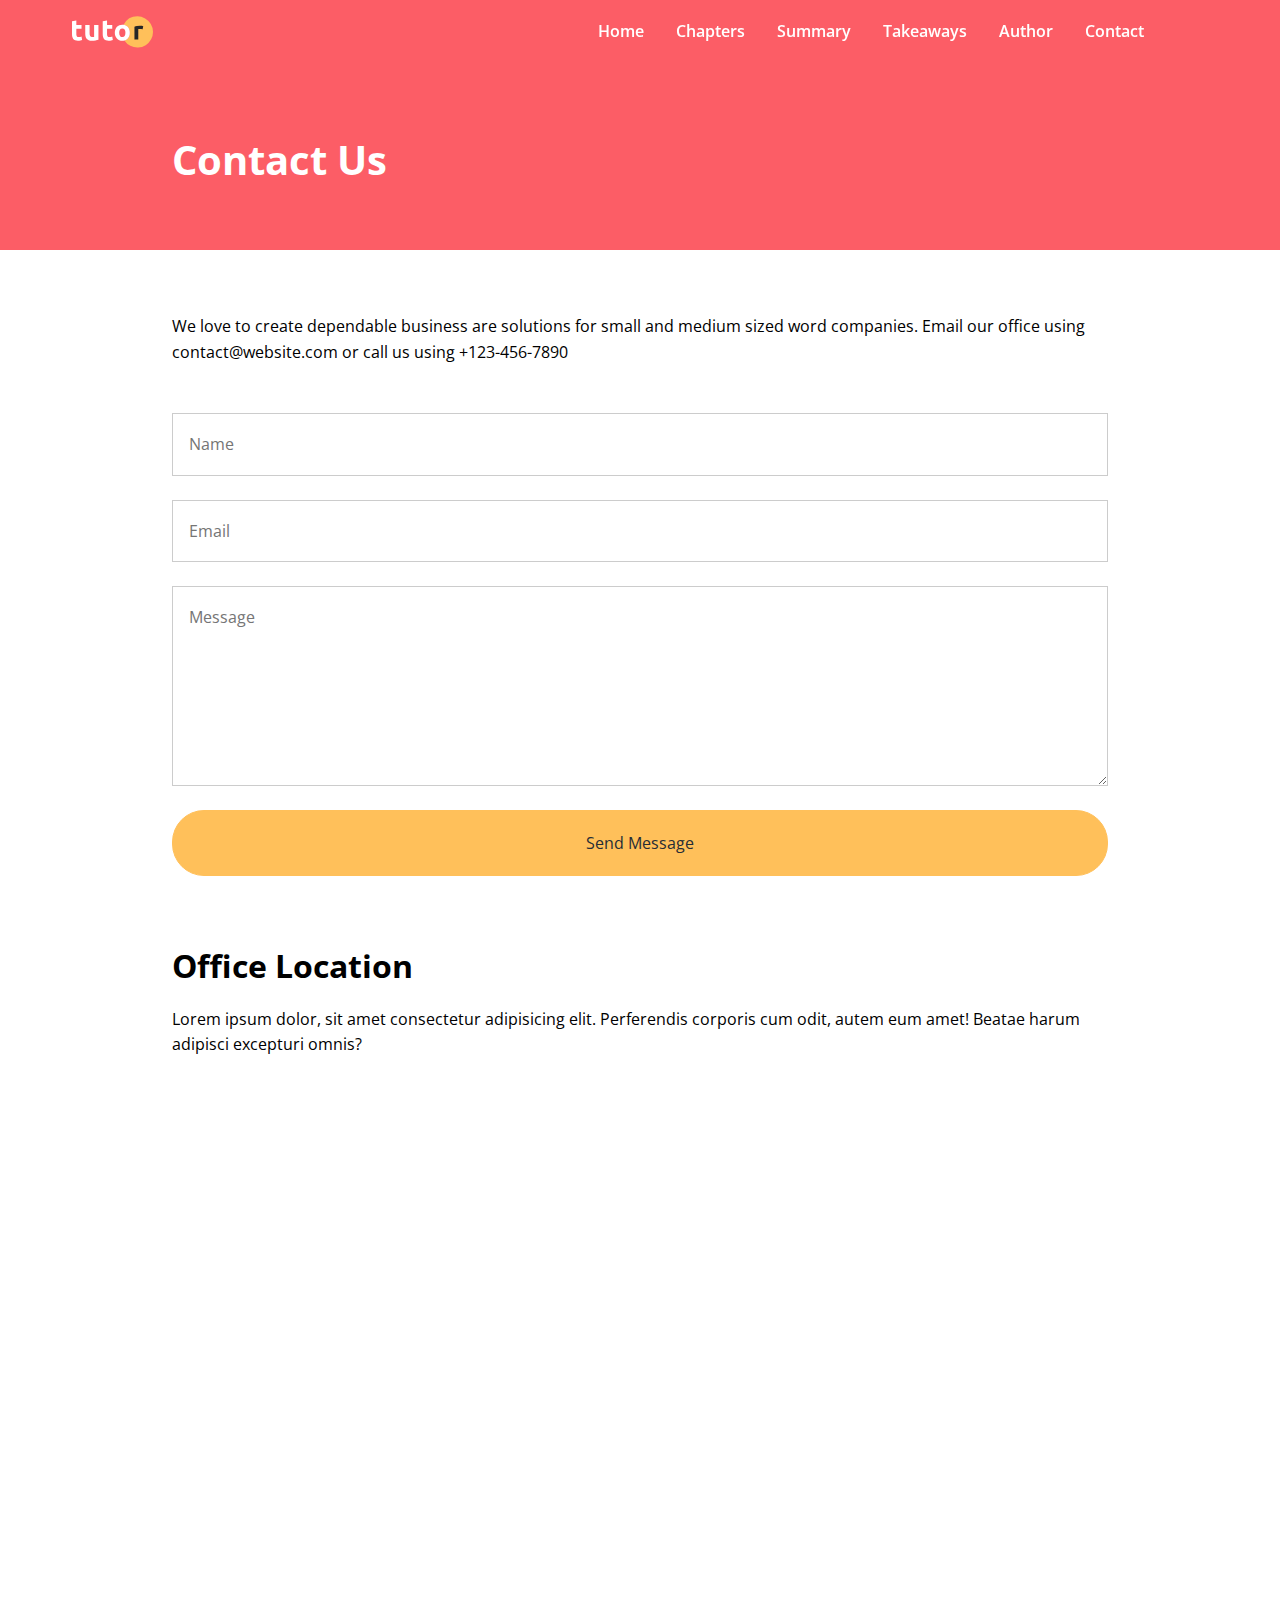
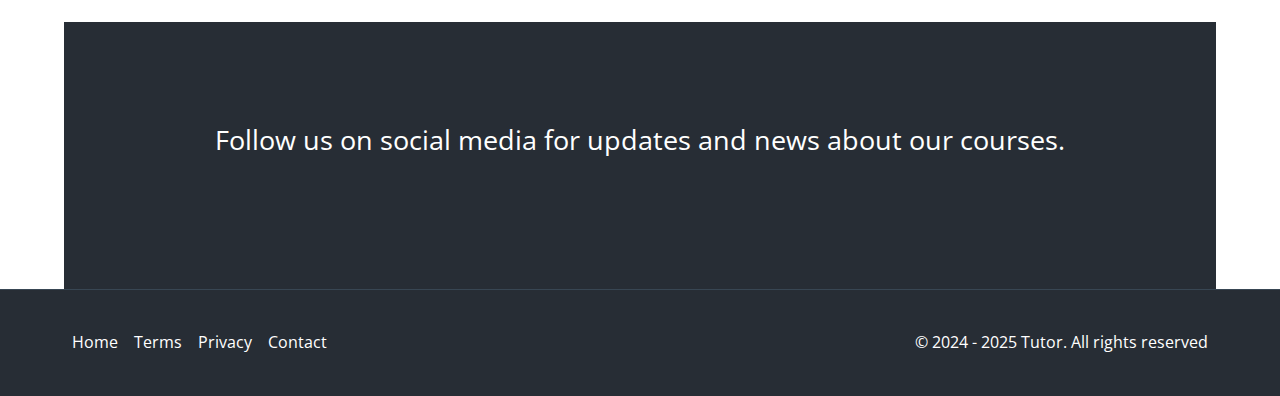
==== contact.html @ 17c36ce6 "Contact" ====
<!DOCTYPE html>
<html lang="en">
<head>
    <meta charset="UTF-8">
    <meta name="viewport" content="width=device-width, initial-scale=1.0">
    <link rel="preconnect" href="https://fonts.googleapis.com">
    <link rel="preconnect" href="https://fonts.gstatic.com" crossorigin>
    <link href="https://fonts.googleapis.com/css2?family=Open+Sans:ital,wght@0,300..800;1,300..800&display=swap" rel="stylesheet">
    <link rel="stylesheet" href="https://cdnjs.cloudflare.com/ajax/libs/font-awesome/6.6.0/css/all.min.css" integrity="sha512-Kc323vGBEqzTmouAECnVceyQqyqdsSiqLQISBL29aUW4U/M7pSPA/gEUZQqv1cwx4OnYxTxve5UMg5GT6L4JJg==" crossorigin="anonymous" referrerpolicy="no-referrer" />
    <link rel="stylesheet" href="./css/styles.css">
    <link rel="icon" href="./images/favicon.png">
    <title>Welcome to Tutor</title>
</head>
<body>
    <nav class="navbar">
        <div class="navbar-flex container">
            <img src="images/logo.svg" alt="Tutor">

            <div class="main-menu-items">
                <ul class="main-menu-list">
                    <li>
                        <a href="#">Home</a>
                    </li>
                    <li>
                        <a href="#chapters">Chapters</a>
                    </li>
                    <li>
                        <a href="#summary">Summary</a>
                    </li>
                    <li>
                        <a href="#takeaways">Takeaways</a>
                    </li>
                    <li>
                        <a href="#author">Author</a>
                    </li>
                    <li>
                        <a href="contact.html">Contact</a>
                    </li>
                    <li>
                        <a href="facebook.com" target="_blank">
                            <i class="fa-brands fa-facebook"></i>
                        </a>
                    </li>
                    <li>
                        <a href="twitter.com" target="_blank">
                            <i class="fa-brands fa-twitter"></i>
                        </a>
                    </li>
                </ul>
            </div>
            
            <!-- mobile menu -->
             <div class="mobile-menu">
                <!-- hamburger button -->
                 <div class="mobile-menu-toggle">
                    <i class="fas fa-bars fa-2x"></i>
                 </div>
                 <!-- mobile Menu Items-->
                 <div class="mobile-menu-items">
                    <ul class="mobile-menu-list">
                        <li>
                            <a href="#">Home</a>
                        </li>
                        <li>
                            <a href="#chapters">Chapters</a>
                        </li>
                        <li>
                            <a href="#summary">Summary</a>
                        </li>
                        <li>
                            <a href="#takeaways">Takeaways</a>
                        </li>
                        <li>
                            <a href="#author">Author</a>
                        </li>
                        <li>
                            <a href="contact.html">Contact</a>
                        </li>
                        <li>
                            <a href="facebook.com" target="_blank">
                                <i class="fa-brands fa-facebook"></i>
                            </a>
                        </li>
                        <li>
                            <a href="twitter.com" target="_blank">
                                <i class="fa-brands fa-twitter"></i>
                            </a>
                        </li>
                    </ul>
                </div>
             </div>
        </div>
    </nav>

        <!-- inner header -->
         <header class="inner-header">
            <div class="container-sm">
                <h1>Contact Us</h1>
            </div>
         </header>

        
         <section class="contact-form section">
            <div class="container-sm">
                <p>
                    We love to create dependable business are solutions for small and
                    medium sized word companies. Email our office using
                    contact@website.com or call us using +123-456-7890
                </p>

                <form>
                    <input type="text" name="name" placeholder="Name">
                    <input type="email" name="email" placeholder="Email">
                    <textarea name="message" placeholder="Message"></textarea>
                    <button type="submit" class="btn">Send Message</button>
                </form>
            </div>
         </section>

         <!-- Location -->
          <section class="location section">
            <div class="container-sm">
                <h2>Office Location</h2>
                <p>
                    Lorem ipsum dolor, sit amet consectetur adipisicing elit. Perferendis corporis cum odit, autem eum amet! Beatae harum adipisci excepturi omnis?
                </p>
                <div class="map">
                    <iframe
                      src="https://www.google.com/maps/embed?pb=!1m18!1m12!1m3!1d1241.5303553091994!2d-0.14076024298621118!3d51.51210217963597!2m3!1f0!2f0!3f0!3m2!1i1024!2i768!4f13.1!3m3!1m2!1s0x487604d502268421%3A0x6a7d62889992f993!2sRegent+St%2C+Soho%2C+London+W1B+5TH%2C+UK!5e0!3m2!1sen!2sro!4v1476174541049"
                      allowfullscreen
                    ></iframe>
                  </div>
            </div>
          </section>

            <!-- Social -->
            <section class="social section">
              <div class="container">
                <p>
                  Follow us on social media for updates and news about our courses.
                </p>
                <div class="social-icons">
                  <a href="#"> <i class="fa-brands fa-facebook fa-2x"></i></a>
                  <a href="#"> <i class="fa-brands fa-twitter fa-2x"></i></a>
                  <a href="#"> <i class="fa-brands fa-instagram fa-2x"></i></a>
                  <a href="#"> <i class="fa-brands fa-linkedin fa-2x"></i></a>
                  <a href="#"> <i class="fa-brands fa-youtube fa-2x"></i></a>
                  <a href="#"> <i class="fa-brands fa-pinterest fa-2x"></i></a>
                </div>
              </div>
            </section>

            <!-- footer -->
            <footer class="footer">
              <div class="container footer-flex">
                <ul class="footer-links">
                  <li><a href="#">Home</a></li>
                  <li><a href="#">Terms</a></li>
                  <li><a href="#">Privacy</a></li>
                  <li><a href="contact.html">Contact</a></li>
                </ul>
                <p>&copy; 2024 - 2025 Tutor. All rights reserved</p>
              </div>
            </footer>
    <script src="./js/script.js"></script>
</body>
</html>
---- css/styles.css ----
*,
*::before,
*::after {
    margin: 0;
    padding: 0;
    box-sizing: border-box;
}

:root {
    --primary-color: #fc5d66;
    --secondary-color: #ffc05a;
    --light-color: #f9fafb;
    --dark-color: #272d35;
}
html,
body {
    font-family: 'Open Sans', sans-serif;
    line-height: 1.6;
    scroll-behavior: smooth;
}

a {
    text-decoration: none;
}

ul {
    list-style: none;
}

img {
    max-width: 100%;
}

/* utility */

.container {
    max-width: 1200px;
    margin: 0 auto;
    padding: 0 2rem;
}

.container-sm {
    max-width: 1000px;
    margin: 0 auto;
    padding: 0 2rem;
}

.btn {
    display: inline-block;
    padding: 1.3rem 2.3rem;
    border: 1px solid var(--secondary-color);
    border-radius: 32px;
    background: var(--secondary-color);
    color: var(--dark-color);
    cursor: pointer;
    transition: all 0.2s;
}

.btn:hover {
    background: var(--primary-color);
    color: #fff;
    border-color: #fff;
}

/* Text Classes */
.text-primary {
    color: var(--primary-color);
}

.text-secondary {
    color: var(--secondary-color);
}

.section {
    margin: 4rem;
}

/* Section Header */
.section-header {
    max-width: 750px;
    margin: 0 auto;
    text-align: center;
    margin-bottom: 3rem;
}

.section-header h2 {
    font-size: 2rem;
    font-weight: 700;
    color: var(--dark-color);
    margin-bottom: 0.5rem;
}

.section-header p {
    font-size: 1.2rem;
    color: var(--dark-color);
}

.heading-border {
    width: 64px;
    height: 4px;
    background: var(--primary-color);
    margin: 0 auto;
}

/* Card */
.card {
    display: flex;
    flex-direction: column;
    align-items: center;
    justify-content: center;
    text-align: center;
    padding: 2rem 1.75rem;
    background: #fff;
    box-shadow: 0 4px 12px rgba(0, 0, 0, 0.4);
}

/* Navbar */
.navbar {
    background: transparent;
    color: #fff;
    padding: 1rem 2rem;
    position: fixed;
    top: 0;
    right: 0;
    left: 0;
    z-index: 1000;
    transition: backgroung-color 0.5s ease-in-out;
}

.navbar.navbar-scroll {
    background-color: rgba(235, 77, 85, 0.8);
    backdrop-filter: blur(10px);
  }

.navbar-flex {
    display: flex;
    justify-content: space-between;
    align-items: center;
}

.navbar img {
    width: 81px;
    height: 32px;
}

.navbar .main-menu-list {
    display: flex;
    align-items: center;
    gap: 2rem;
    font-weight: 600;
}

.navbar a {
    color: #fff;
}

.navbar a:hover {
    color: var(--secondary-color);
}

.navbar i{
    font-size: 1.5rem;
}

/* Mobile Menu */
.mobile-menu {
    display: none;
}

.navbar .mobile-menu-toggle {
    color: #fff;
    cursor: pointer;
}

.navbar .mobile-menu-items {
    position: absolute;
    top: 100%;
    left: 0;
    width: 100%;
    background: rgba(0, 0, 0, 0.8);
    opacity: 0.95;
    padding: 3rem 2rem;
    text-align: center;
    box-shadow: 0 2px 5px rgba(0, 0, 0, 0.1);
    border-top: 1px solid rgba(255, 255, 255, 0.1);
    transform: translateX(100%);
    transition: transform 0.3s ease;
}

.navbar .mobile-menu-items.active {
    transform: translateX(0);
}

.navbar .mobile-menu-list {
    display: flex;
    flex-direction: column;
    gap: 2rem;
    font-size: 1.2rem;
}

/* Hero */
.hero {
    background: #000 url(../images/header-background.jpg) center center/cover no-repeat;
    padding: 11.5rem 2rem 8rem;
    color: #fff;
    overflow-x: hidden;
    position: relative;
}

.hero .hero-flex {
    display: flex;
    justify-content: space-between;
    align-items: center;
    gap: 6rem;
    padding-bottom: 8rem;
}

.hero h1 {
    font-size: 3.5rem;
    line-height: 1.2;
    font-weight: 700;
    margin-bottom: 1rem;
}

.hero p {
    font-size: 1.2rem;
    margin-bottom: 2rem;
    line-height: 1.8;
    font-weight: 400;
}

.hero img {
    width: 100%;
    margin-right: -100px;
}

.hero .frame-decoration {
    position: absolute;
    bottom: 0;
    left: 0;
    width: 100%;
    height: 100px;
}

/* Learn Topics */
.topics {
    display: grid;
    grid-template-columns: repeat(4, 1fr);
    gap: 2rem;
}

.topic img {
    transition: transform 0.3s;
}

.topic img:hover {
    transform: scale(1.1);
}

.topic h3 {
    font-size: 1rem;
    font-weight: 700;
    margin: 0.5rem;
}

/* Chapter Cards */
.chapter-cards {
    display: grid;
    grid-template-columns: repeat(3, 1fr);
    gap: 2rem;
    padding: 1rem 0 4rem;
}

.chapter-cards img {
    width: 130px;
    margin-top: 1rem;
}

.chapter-cards h3 {
    font-size: 1.25rem;
    font-weight: 700;
    margin: 1rem 0;
}

/* Summary */
.summary {
    background: var(--light-color);
    color: var(--dark-color);
    padding: 4rem 2rem 5rem;
}

.summary .section-lists {
    background: #fff;
    padding: 2rem;
}

.summary .list-header {
    background: var(--primary-color);
    color: #fff;
    padding: 0.5rem 1rem;
    font-size: 1.2rem;
    font-weight: 700;
    margin: 1rem 0;
}

.summary .list-item {
    padding: 1.4rem 0;
    border-bottom: 1px solid f1f4f6;
}

.summary .list-item:last-child {
    border-bottom: none;
}

/* Info Section */
.info-container {
    background: url(../images/audience.jpg) top center/cover no-repeat;
    display: flex;
}

.info-content {
    background-color: var(--primary-color);
    color: #fff;
    flex: 1;
    padding: 4rem;
}

.info-content h2 {
    font-size: 2rem;
    margin-bottom: 1rem;
    font-weight: 700;
}

.info-content p {
    font-size: 1.2rem;
    margin-bottom: 2rem;
}

.info-content ul li {
    font-size: 1.2rem;
    line-height: 2;
}

.info-content i {
    margin-right: 0.5rem;
    color: var(--secondary-color);
}

.info-left {
    width: 50%;
}

/* takeaways */
.takeaways-cards {
    display: grid;
    grid-template-columns: repeat(3, 1fr);
    gap: 2rem;
    padding: 1.5rem 0;
}

.takeaways-cards .card {
    flex-direction: row;
    text-align: left;
}

.takeaways-cards .card i {
    margin-right: 1rem;
}

/* details */
.details .details-flex {
    display: flex;
    gap: 4rem;
    align-items: center;
    justify-content: center;
}

.details img {
    width: 100%;
    max-width: 500px;
}

.details h2 {
    font-size: 2rem;
    font-weight: 700;
    margin-bottom: 0.5rem;
}

.details .heading-border {
    margin: 0;
}

.details p {
    margin: 1rem 0 2rem;
}

/* Author */
.details + .details .details-flex {
    flex-direction: row-reverse;
}

.details ul {
    margin-bottom: 2rem;
}

.details ul li {
    line-height: 2;
}

.details i {
    margin-right: 0.5rem;
}

/* stats */
.stats {
    background: #000 url(../images/stats-background.jpg) center center/cover no-repeat;
    color: #fff;
}

.stats-flex {
    display: flex;
    justify-content: space-between;
    align-items: center;
    padding: 4rem 2rem;
}

.stats img {
    width: 100%;
    max-width: 500px;
}

.stats-content {
    max-width: 500px;
}

.stats .stats-numbers {
    display: flex;
    gap: 2rem;
    margin: 2rem 0;
    text-align: center;
    justify-content: center;
    align-items: center;
    flex-wrap: wrap;
}

.stats .stats-numbers h3 {
    font-size: 3rem;
    font-weight: 700;
}

.stats .stats-numbers p {
    font-size: 0.8rem;
}

.stats .stats-text {
    font-size: 1.2rem;
    margin-bottom: 2rem;
    text-align: center;
}

.stats .btn {
    display: block;
    margin: 0 auto;
    text-align: center;
    width: 200px;
}

/* newletter */
.newsletter {
    text-align: center;
    margin: 0 2rem;
}

.newsletter-flex {
    display: flex;
    gap: 1rem;
    flex-direction: column;
    justify-content: center;
    align-items: center;
    background: var(--light-color);
    border: 1px solid #eee;
    padding: 4rem 2rem ;
}

.newsletter h2 {
    font-size: 2rem;
    font-weight: 700;
}

.newsletter p {
    max-width: 600px;
}

.newsletter input[type="email"] {
    padding: 1rem 2rem;
    border: 1px solid #ccc;
    border-radius: 32px;
    width: 100%;
    max-width: 400px;
    margin: 1rem 0;
}

/* Social */
.social {
    background: var(--dark-color);
    color: #fff;
    padding: 6rem 2rem;
    text-align: center;
    font-size: 1.7rem;
    margin-bottom: 0;
  }
  
  .social a,
  .footer a {
    color: #fff;
  }
  
  .social a:hover,
  .footer a:hover {
    color: var(--secondary-color);
  }
  
  .social p {
    margin-bottom: 2rem;
  }
  
  .social .social-icons {
    display: flex;
    justify-content: center;
    gap: 1rem;
    margin-top: 2rem;
  }
/* Footer */
.footer {
    background: var(--dark-color);
    color: #fff;
    border-top: 1px solid #384653;
    padding: 0.5rem 2rem;
  }
  
  .footer-flex {
    display: flex;
    justify-content: space-between;
    align-items: center;
  }
  
  .footer ul {
    display: flex;
    justify-content: center;
    gap: 1rem;
    margin: 2rem 0;
  }

  /* inner header */
  .inner-header {
    background: var(--primary-color);
    color: #fff;
    height: 250px;
    padding-top: 8rem;
  }

  .inner-header h1 {
    font-size: 2.5rem;
    font-weight: 700;
    margin-bottom: 1rem;
  }

  /* Contact Form */
  .contact-form p {
    margin-bottom: 3rem;
  }

  .contact-form input,
  .contact-form textarea {
    display: block;
    font-family: inherit;
    font-size: medium;
    width: 100%;
    margin: 1.5rem 0;
    border: 1px solid #ccc;
    padding: 1.2rem 1rem;
  }

  .contact-form textarea {
    height: 200px;
  }

  .contact-form .btn {
    display: block;
    width: 100%;
    font-size: inherit;
    font-family: inherit;
    margin: 0 auto;
  }

  /* map location*/
  .location h2 {
    font-size: 2rem;
    font-weight: 700;
    margin-bottom: 1rem;
  }

  .location p {
    margin-bottom: 2rem;
  }

  .location .map {
    overflow: hidden;
    position: relative;
    height: 0;
    margin-bottom: 3rem;
    padding-bottom: 50%;
    border-radius: 0.25rem;
  }

  .location .map iframe {
    position: absolute;
    top: 0;
    left: 0;
    width: 100%;
    height: 100%;
    border: navajowhite;
  }

/* Media Queries */
@media(max-width:1200px) {
    .hero .hero-flex {
        gap: 2rem;
    }

    .hero img {
        max-width: 500px;
        margin-right: 0;
    }

    .hero h1 {
        font-size: 3rem;
    }

    .topics {
        grid-template-columns: repeat(3, 1fr);
    }
}

@media (max-width:992px) {
    .hero {
        text-align: center;
    }

    .hero .hero-flex {
        flex-direction: column;
        padding-bottom: 4rem;
    }

    .hero img {
        max-width: 600px;
        margin-top: 2rem;
    }

    .topics {
        grid-template-columns: repeat(2, 1fr);
    }

    .chapter-cards,
    .takeaways-cards {
        grid-template-columns: 1fr;
    }

    .details-flex,
    .details + .details .details-flex,
    .stats .stats-flex {
        flex-direction: column;
        gap: 2rem;
    }

}

@media (max-width:768px) {
    .main-menu-items,
    .info-left {
        display: none;
    }

    .navbar .mobile-menu {
        display:block
    }

    .navbar .mobile-menu-toggle {
        display: block;
        padding: 10px;
    }

    .info-container {
        flex-direction: column;
    }

    .info-content {
        padding: 2rem;
    }

    .info h2 {
        font-size: 1.5rem;
    }

    .info-content p {
        font-size: 1rem;
    }

    .social .social-icons {
        flex-wrap: wrap;
    }

    .footer {
        padding: 0.5rem 1rem;
    }

    .social p {
        font-size: 1rem;
    }

    .social i {
        font-size: 1.5rem;
    }

    .footer-flex {
        flex-direction: column;
        text-align: center;
    }

}

@media (max-width: 576px) {
    .hero {
        padding-right: 0.2rem;
        padding-left: 0.2rem;
    }
    .hero h1 {
        font-size: 2.5rem;
    }

    .hero img {
        max-width: 350px;
    }

    .topics {
        grid-template-columns: 1fr;
    }

    .summary .container {
        padding: 0;
    }

    .stats .stats-numbers {
        flex-direction: column;
    }

    .newsletter h2 {
        font-size: 1.5rem;
    }

    .newsletter p{
        display: none;
    }
}
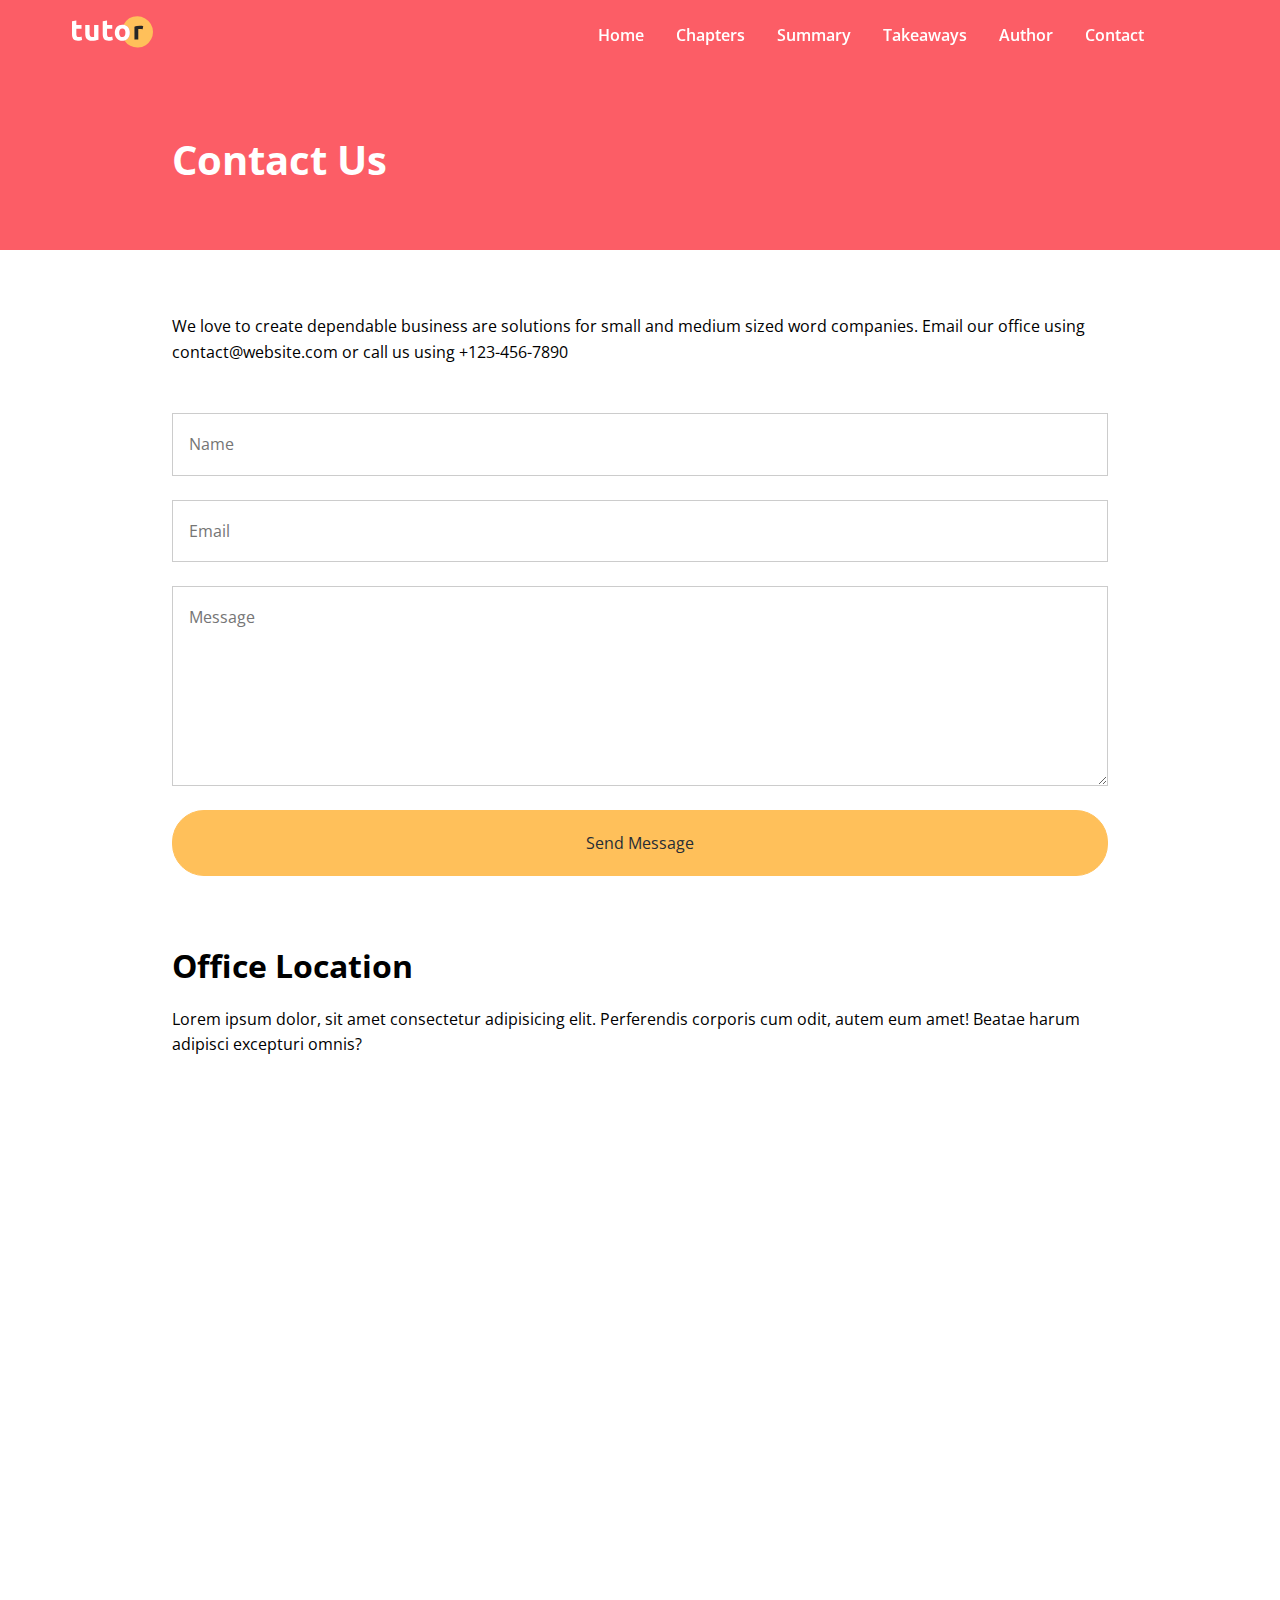
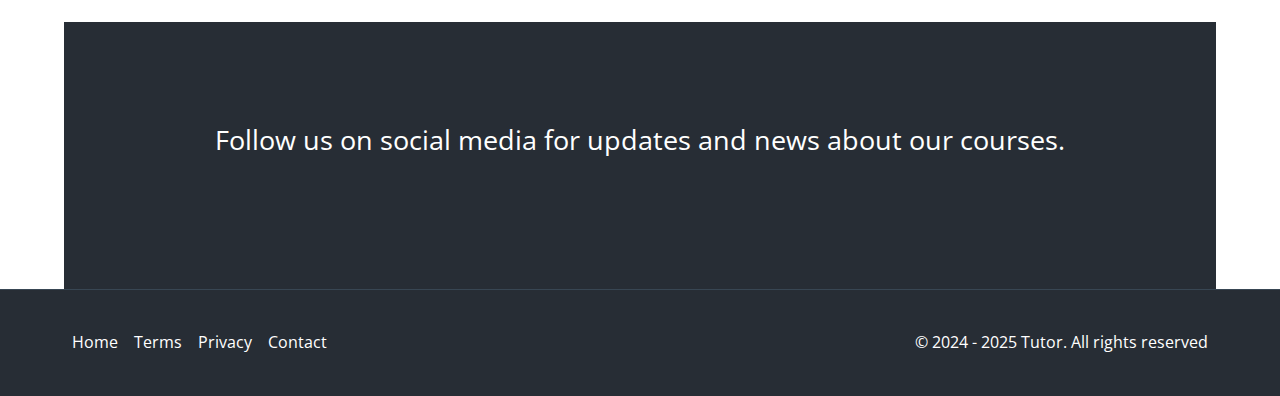
==== commit b504875f: "Last Changes" ====
--- a/contact.html
+++ b/contact.html
@@ -12,14 +12,16 @@
     <title>Welcome to Tutor</title>
 </head>
 <body>
-    <nav class="navbar">
+    <nav class="navbar" role="navigation" aria-label="Main Navigation">
         <div class="navbar-flex container">
-            <img src="images/logo.svg" alt="Tutor">
+          <a href="/" aria-label="Logo Home Link">
+            <img src="images/logo.svg" alt="Tutor Logo">
+          </a>  
 
             <div class="main-menu-items">
                 <ul class="main-menu-list">
                     <li>
-                        <a href="#">Home</a>
+                        <a href="/">Home</a>
                     </li>
                     <li>
                         <a href="#chapters">Chapters</a>
@@ -37,12 +39,12 @@
                         <a href="contact.html">Contact</a>
                     </li>
                     <li>
-                        <a href="facebook.com" target="_blank">
+                        <a href="facebook.com" target="_blank" aria-label="Follow Us On Facebook">
                             <i class="fa-brands fa-facebook"></i>
                         </a>
                     </li>
                     <li>
-                        <a href="twitter.com" target="_blank">
+                        <a href="twitter.com" target="_blank" aria-label="Follow Us On twitter">
                             <i class="fa-brands fa-twitter"></i>
                         </a>
                     </li>
@@ -52,14 +54,14 @@
             <!-- mobile menu -->
              <div class="mobile-menu">
                 <!-- hamburger button -->
-                 <div class="mobile-menu-toggle">
+                 <div class="mobile-menu-toggle" role="button" aria-expanded="false" aria-controls="mobile-menu-items" aria-label="Open Mobile Menu" tabindex="0">
                     <i class="fas fa-bars fa-2x"></i>
                  </div>
                  <!-- mobile Menu Items-->
-                 <div class="mobile-menu-items">
+                 <div id="mobile-menu-items" class="mobile-menu-items">
                     <ul class="mobile-menu-list">
                         <li>
-                            <a href="#">Home</a>
+                            <a href="/">Home</a>
                         </li>
                         <li>
                             <a href="#chapters">Chapters</a>
@@ -77,15 +79,15 @@
                             <a href="contact.html">Contact</a>
                         </li>
                         <li>
-                            <a href="facebook.com" target="_blank">
-                                <i class="fa-brands fa-facebook"></i>
-                            </a>
-                        </li>
-                        <li>
-                            <a href="twitter.com" target="_blank">
-                                <i class="fa-brands fa-twitter"></i>
-                            </a>
-                        </li>
+                          <a href="facebook.com" target="_blank" aria-label="Follow Us On Facebook">
+                              <i class="fa-brands fa-facebook"></i>
+                          </a>
+                      </li>
+                      <li>
+                          <a href="twitter.com" target="_blank" aria-label="Follow Us On twitter">
+                              <i class="fa-brands fa-twitter"></i>
+                          </a>
+                      </li>
                     </ul>
                 </div>
              </div>
@@ -135,20 +137,20 @@
 
             <!-- Social -->
             <section class="social section">
-              <div class="container">
-                <p>
-                  Follow us on social media for updates and news about our courses.
-                </p>
-                <div class="social-icons">
-                  <a href="#"> <i class="fa-brands fa-facebook fa-2x"></i></a>
-                  <a href="#"> <i class="fa-brands fa-twitter fa-2x"></i></a>
-                  <a href="#"> <i class="fa-brands fa-instagram fa-2x"></i></a>
-                  <a href="#"> <i class="fa-brands fa-linkedin fa-2x"></i></a>
-                  <a href="#"> <i class="fa-brands fa-youtube fa-2x"></i></a>
-                  <a href="#"> <i class="fa-brands fa-pinterest fa-2x"></i></a>
+                <div class="container">
+                  <p>
+                    Follow us on social media for updates and news about our courses.
+                  </p>
+                  <div class="social-icons">
+                    <a href="https://facebook.com" target="_blank" aria-label="Follow us on Facebook"> <i class="fa-brands fa-facebook fa-2x"></i></a>
+                    <a href="https://twitter.com" target="_blank" aria-label="Follow us on twitter"> <i class="fa-brands fa-twitter fa-2x"></i></a>
+                    <a href="https://instagram.com" target="_blank" aria-label="Follow us on instagram"> <i class="fa-brands fa-instagram fa-2x"></i></a>
+                    <a href="https://linkedin.com" target="_blank" aria-label="Follow us on linkedin"> <i class="fa-brands fa-linkedin fa-2x"></i></a>
+                    <a href="https://youtube.com" target="_blank" aria-label="Follow us on youtube"> <i class="fa-brands fa-youtube fa-2x"></i></a>
+                    <a href="https://pinterest.com" target="_blank" aria-label="Follow us on pinterest"> <i class="fa-brands fa-pinterest fa-2x"></i></a>
+                  </div>
                 </div>
-              </div>
-            </section>
+              </section>
 
             <!-- footer -->
             <footer class="footer">
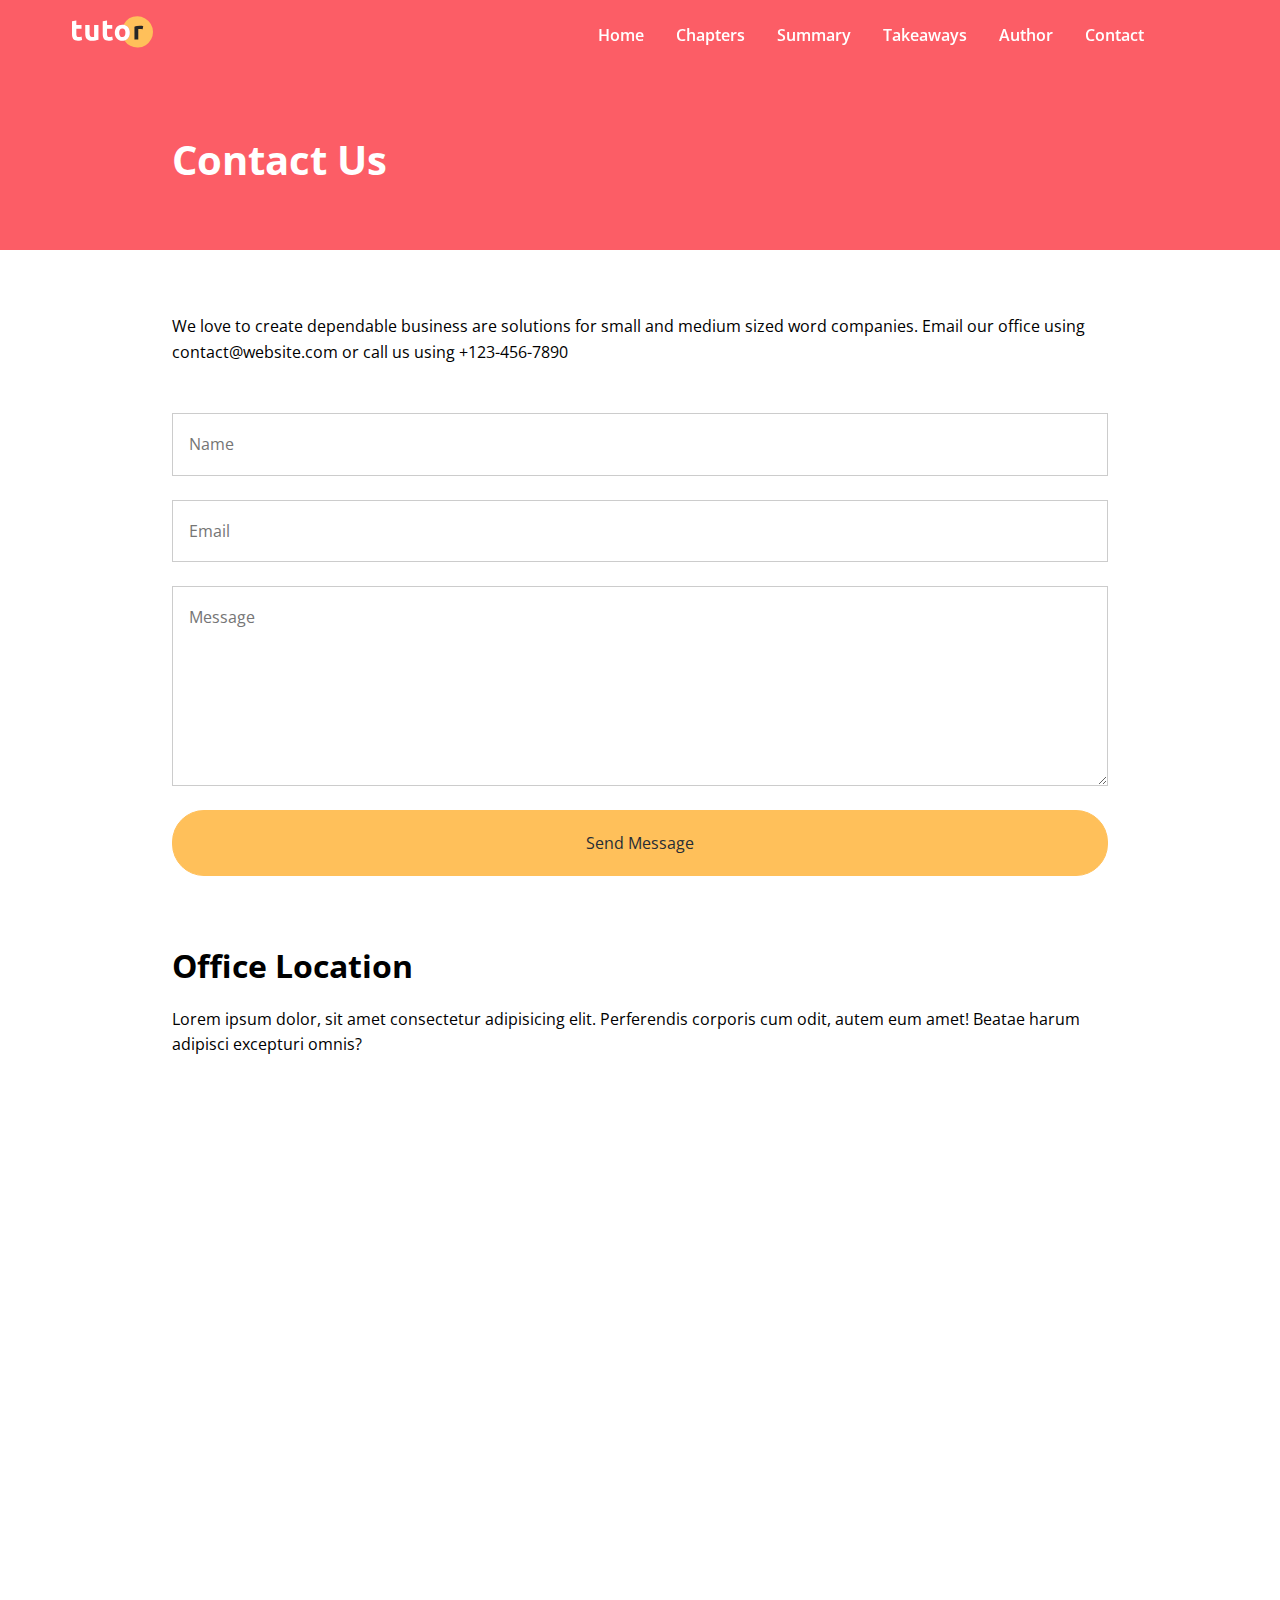
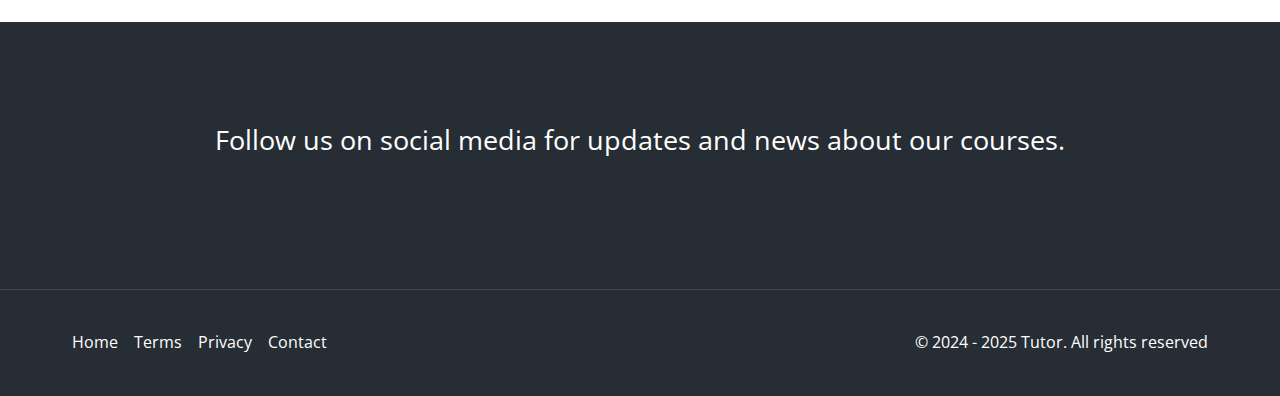
==== commit cc49bd10: "working form" ====
--- a/contact.html
+++ b/contact.html
@@ -110,7 +110,10 @@
                     contact@website.com or call us using +123-456-7890
                 </p>
 
-                <form>
+                <form
+                action="https://formspree.io/f/mzzbyklr"
+                method="POST"
+              >
                     <input type="text" name="name" placeholder="Name">
                     <input type="email" name="email" placeholder="Email">
                     <textarea name="message" placeholder="Message"></textarea>
--- a/css/styles.css
+++ b/css/styles.css
@@ -1,765 +1,766 @@
-
 *,
 *::before,
 *::after {
-    margin: 0;
-    padding: 0;
-    box-sizing: border-box;
+  margin: 0;
+  padding: 0;
+  box-sizing: border-box;
 }
 
 :root {
-    --primary-color: #fc5d66;
-    --secondary-color: #ffc05a;
-    --light-color: #f9fafb;
-    --dark-color: #272d35;
-}
+  --primary-color: #fc5d66;
+  --secondary-color: #ffc05a;
+  --light-color: #f9fafb;
+  --dark-color: #272d35;
+}
+
 html,
 body {
-    font-family: 'Open Sans', sans-serif;
-    line-height: 1.6;
-    scroll-behavior: smooth;
+  font-family: 'Open Sans', sans-serif;
+  line-height: 1.6;
+  scroll-behavior: smooth;
 }
 
 a {
-    text-decoration: none;
+  text-decoration: none;
 }
 
 ul {
-    list-style: none;
+  list-style: none;
 }
 
 img {
-    max-width: 100%;
-}
-
-/* utility */
-
+  max-width: 100%;
+}
+
+/* Utility Classes */
 .container {
-    max-width: 1200px;
-    margin: 0 auto;
-    padding: 0 2rem;
+  max-width: 1200px;
+  margin: 0 auto;
+  padding: 0 2rem;
 }
 
 .container-sm {
-    max-width: 1000px;
-    margin: 0 auto;
-    padding: 0 2rem;
+  max-width: 1000px;
+  margin: 0 auto;
+  padding: 0 2rem;
 }
 
 .btn {
-    display: inline-block;
-    padding: 1.3rem 2.3rem;
-    border: 1px solid var(--secondary-color);
-    border-radius: 32px;
-    background: var(--secondary-color);
-    color: var(--dark-color);
-    cursor: pointer;
-    transition: all 0.2s;
+  display: inline-block;
+  padding: 1.3rem 2.3rem;
+  border: 1px solid var(--secondary-color);
+  border-radius: 32px;
+  background: var(--secondary-color);
+  color: var(--dark-color);
+  cursor: pointer;
+  transition: all 0.2s;
 }
 
 .btn:hover {
-    background: var(--primary-color);
-    color: #fff;
-    border-color: #fff;
+  background: var(--primary-color);
+  color: #fff;
+  border-color: #fff;
 }
 
 /* Text Classes */
 .text-primary {
-    color: var(--primary-color);
+  color: var(--primary-color);
 }
 
 .text-secondary {
-    color: var(--secondary-color);
+  color: var(--secondary-color);
 }
 
 .section {
-    margin: 4rem;
+  margin: 4rem 0;
 }
 
 /* Section Header */
 .section-header {
-    max-width: 750px;
-    margin: 0 auto;
-    text-align: center;
-    margin-bottom: 3rem;
+  max-width: 750px;
+  margin: 0 auto;
+  text-align: center;
+  margin-bottom: 3rem;
 }
 
 .section-header h2 {
-    font-size: 2rem;
-    font-weight: 700;
-    color: var(--dark-color);
-    margin-bottom: 0.5rem;
+  font-size: 2rem;
+  font-weight: 700;
+  color: var(--dark-color);
+  margin-bottom: 0.5rem;
 }
 
 .section-header p {
-    font-size: 1.2rem;
-    color: var(--dark-color);
+  font-size: 1.3rem;
+  color: var(--dark-color);
 }
 
 .heading-border {
-    width: 64px;
-    height: 4px;
-    background: var(--primary-color);
-    margin: 0 auto;
+  width: 64px;
+  height: 4px;
+  background: var(--primary-color);
+  margin: 0 auto 2rem;
 }
 
 /* Card */
 .card {
-    display: flex;
-    flex-direction: column;
-    align-items: center;
-    justify-content: center;
-    text-align: center;
-    padding: 2rem 1.75rem;
-    background: #fff;
-    box-shadow: 0 4px 12px rgba(0, 0, 0, 0.4);
+  display: flex;
+  flex-direction: column;
+  align-items: center;
+  justify-content: center;
+  text-align: center;
+  padding: 2rem 1.75rem;
+  background: #fff;
+  box-shadow: 0 4px 12px 0 rgba(0, 0, 0, 0.3);
 }
 
 /* Navbar */
 .navbar {
-    background: transparent;
-    color: #fff;
-    padding: 1rem 2rem;
-    position: fixed;
-    top: 0;
-    right: 0;
-    left: 0;
-    z-index: 1000;
-    transition: backgroung-color 0.5s ease-in-out;
+  background: transparent;
+  color: white;
+  padding: 1rem 2rem;
+  position: fixed;
+  top: 0;
+  right: 0;
+  left: 0;
+  z-index: 1000;
+  transition: background-color 0.5s ease-in-out;
 }
 
 .navbar.navbar-scroll {
-    background-color: rgba(235, 77, 85, 0.8);
-    backdrop-filter: blur(10px);
-  }
+  background-color: rgba(235, 77, 85, 0.8);
+  backdrop-filter: blur(10px);
+}
 
 .navbar-flex {
-    display: flex;
-    justify-content: space-between;
-    align-items: center;
+  display: flex;
+  justify-content: space-between;
+  align-items: center;
 }
 
 .navbar img {
-    width: 81px;
-    height: 32px;
+  width: 81px;
+  height: 32px;
 }
 
 .navbar .main-menu-list {
-    display: flex;
-    align-items: center;
-    gap: 2rem;
-    font-weight: 600;
+  display: flex;
+  align-items: center;
+  gap: 2rem;
+  font-weight: 600;
 }
 
 .navbar a {
-    color: #fff;
+  color: #fff;
 }
 
 .navbar a:hover {
-    color: var(--secondary-color);
-}
-
-.navbar i{
-    font-size: 1.5rem;
+  color: var(--secondary-color);
+}
+
+.navbar i {
+  font-size: 1.5rem;
 }
 
 /* Mobile Menu */
 .mobile-menu {
-    display: none;
+  display: none;
 }
 
 .navbar .mobile-menu-toggle {
-    color: #fff;
-    cursor: pointer;
+  color: #fff;
+  cursor: pointer;
 }
 
 .navbar .mobile-menu-items {
-    position: absolute;
-    top: 100%;
-    left: 0;
-    width: 100%;
-    background: rgba(0, 0, 0, 0.8);
-    opacity: 0.95;
-    padding: 3rem 2rem;
+  position: absolute;
+  top: 100%;
+  left: 0;
+  width: 100%;
+  background: rgba(0, 0, 0, 0.8);
+  opacity: 0.95;
+  padding: 3rem 2rem;
+  text-align: center;
+  box-shadow: 0 2px 5px rgba(0, 0, 0, 0.1);
+  border-top: 1px solid rgba(255, 255, 255, 0.1);
+  transform: translateX(100%);
+  transition: transform 0.3s ease;
+}
+
+.navbar .mobile-menu-items.active {
+  transform: translateX(0);
+}
+
+.navbar .mobile-menu-list {
+  display: flex;
+  flex-direction: column;
+  gap: 2rem;
+  font-size: 1.2rem;
+}
+
+/* Hero */
+.hero {
+  background: #000 url('../images/header-background.jpg') center center/cover
+    no-repeat;
+  padding: 11.5rem 2rem 8rem;
+  color: #fff;
+  overflow-x: hidden;
+  position: relative;
+}
+
+.hero .hero-flex {
+  display: flex;
+  justify-content: space-between;
+  align-items: center;
+  gap: 6rem;
+  padding-bottom: 8rem;
+}
+
+.hero h1 {
+  font-size: 3.5rem;
+  line-height: 1.2;
+  font-weight: 700;
+  margin-bottom: 1rem;
+}
+
+.hero p {
+  font-size: 1.2rem;
+  margin-bottom: 2rem;
+  line-height: 1.8;
+  font-weight: 400;
+}
+
+.hero img {
+  width: 100%;
+  margin-right: -100px;
+}
+
+.hero .frame-decoration {
+  position: absolute;
+  bottom: 0;
+  left: 0;
+  width: 100%;
+  height: 100px;
+}
+
+/* Learn Topics */
+.topics {
+  display: grid;
+  grid-template-columns: repeat(4, 1fr);
+  gap: 2rem;
+}
+
+.topic img {
+  transition: transform 0.3s;
+}
+
+.topic img:hover {
+  transform: scale(1.1);
+}
+
+.topic h3 {
+  font-size: 1rem;
+  font-weight: 700;
+  margin: 0.5rem 0;
+}
+
+/* Chapter Cards */
+.chapter-cards {
+  display: grid;
+  grid-template-columns: repeat(3, 1fr);
+  gap: 2rem;
+  padding: 1rem 0 4rem;
+}
+
+.chapter-cards img {
+  width: 130px;
+  margin-top: 1rem;
+}
+
+.chapter-cards h3 {
+  font-size: 1.25rem;
+  font-weight: 700;
+  margin: 1rem 0;
+}
+
+/* Summary */
+.summary {
+  background: var(--light-color);
+  color: var(--dark-color);
+  padding: 4rem 2rem 5rem;
+}
+
+.summary .section-lists {
+  background: #fff;
+  padding: 2rem;
+}
+
+.summary .list-header {
+  background: var(--primary-color);
+  color: #fff;
+  padding: 0.5rem 1rem;
+  font-size: 1.2rem;
+  font-weight: 700;
+  margin: 1rem 0;
+}
+
+.summary .list-item {
+  padding: 1.4rem 0;
+  border-bottom: 1px solid #f1f4f6;
+}
+
+.summary .list-item:last-child {
+  border-bottom: none;
+}
+
+/* Info Section */
+.info-container {
+  background: url('../images/audience.jpg') top center/cover no-repeat;
+  display: flex;
+}
+
+.info-content {
+  background-color: var(--primary-color);
+  color: #fff;
+  flex: 1;
+  padding: 4rem;
+}
+
+.info-content h2 {
+  font-size: 2rem;
+  margin-bottom: 1rem;
+  font-weight: 700;
+}
+
+.info-content p {
+  font-size: 1.2rem;
+  margin-bottom: 2rem;
+}
+
+.info-content ul li {
+  font-size: 1.2rem;
+  line-height: 2;
+}
+
+.info-content i {
+  margin-right: 0.5rem;
+  color: var(--secondary-color);
+}
+
+.info-left {
+  width: 50%;
+}
+
+/* Takeaways */
+.takeaways-cards {
+  display: grid;
+  grid-template-columns: repeat(3, 1fr);
+  gap: 2rem;
+  padding: 1.5rem 0;
+}
+
+.takeaways-cards .card {
+  flex-direction: row;
+  text-align: left;
+}
+
+.takeaways-cards .card i {
+  margin-right: 1rem;
+}
+
+/* Details */
+.details .details-flex {
+  display: flex;
+  gap: 4rem;
+  align-items: center;
+  justify-content: center;
+}
+
+.details img {
+  width: 100%;
+  max-width: 500px;
+}
+
+.details h2 {
+  font-size: 2rem;
+  font-weight: 700;
+  margin-bottom: 0.5rem;
+}
+
+.details .heading-border {
+  margin: 0;
+}
+
+.details p {
+  margin: 1rem 0 2rem;
+}
+
+/* Author */
+.details + .details .details-flex {
+  flex-direction: row-reverse;
+}
+
+.details ul {
+  margin-bottom: 2rem;
+}
+
+.details ul li {
+  line-height: 2;
+}
+
+.details i {
+  margin-right: 0.5rem;
+}
+
+/* Stats */
+.stats {
+  background: #000 url('../images/stats-background.jpg') center center/cover
+    no-repeat;
+  color: #fff;
+}
+
+.stats-flex {
+  display: flex;
+  justify-content: space-between;
+  align-items: center;
+  padding: 4rem 2rem;
+}
+
+.stats img {
+  width: 100%;
+  max-width: 500px;
+}
+
+.stats-content {
+  max-width: 500px;
+}
+
+.stats .stats-numbers {
+  display: flex;
+  gap: 2rem;
+  margin: 2rem 0;
+  text-align: center;
+  justify-content: center;
+  align-items: center;
+  flex-wrap: wrap;
+}
+
+.stats .stats-numbers h3 {
+  font-size: 3rem;
+  font-weight: 700;
+}
+
+.stats .stats-numbers p {
+  font-size: 0.8rem;
+}
+
+.stats .stats-text {
+  font-size: 1.2rem;
+  margin-bottom: 2rem;
+  text-align: center;
+}
+
+.stats .btn {
+  display: block;
+  margin: 0 auto;
+  text-align: center;
+  width: 200px;
+}
+
+/* Newsletter */
+.newsletter {
+  text-align: center;
+  margin: 0 2rem;
+}
+
+.newsletter-flex {
+  display: flex;
+  gap: 1rem;
+  flex-direction: column;
+  justify-content: center;
+  align-items: center;
+  background: var(--light-color);
+  border: 1px solid #eee;
+  padding: 4rem 2rem;
+}
+
+.newsletter h2 {
+  font-size: 2rem;
+  font-weight: 700;
+}
+
+.newsletter p {
+  max-width: 600px;
+}
+
+.newsletter input[type='email'] {
+  padding: 1rem 2rem;
+  border: 1px solid #ccc;
+  border-radius: 32px;
+  width: 100%;
+  max-width: 400px;
+  margin: 1rem 0;
+}
+
+/* Social */
+.social {
+  background: var(--dark-color);
+  color: #fff;
+  padding: 6rem 2rem;
+  text-align: center;
+  font-size: 1.7rem;
+  margin-bottom: 0;
+}
+
+.social a,
+.footer a {
+  color: #fff;
+}
+
+.social a:hover,
+.footer a:hover {
+  color: var(--secondary-color);
+}
+
+.social p {
+  margin-bottom: 2rem;
+}
+
+.social .social-icons {
+  display: flex;
+  justify-content: center;
+  gap: 1rem;
+  margin-top: 2rem;
+}
+
+/* Footer */
+.footer {
+  background: var(--dark-color);
+  color: #fff;
+  border-top: 1px solid #384653;
+  padding: 0.5rem 2rem;
+}
+
+.footer-flex {
+  display: flex;
+  justify-content: space-between;
+  align-items: center;
+}
+
+.footer ul {
+  display: flex;
+  justify-content: center;
+  gap: 1rem;
+  margin: 2rem 0;
+}
+
+/* Inner Header */
+.inner-header {
+  background: var(--primary-color);
+  color: #fff;
+  height: 250px;
+  padding-top: 8rem;
+}
+
+.inner-header h1 {
+  font-size: 2.5rem;
+  font-weight: 700;
+  margin-bottom: 1rem;
+}
+
+/* Contact Form */
+.contact-form p {
+  margin-bottom: 3rem;
+}
+
+.contact-form input,
+.contact-form textarea {
+  display: block;
+  font-family: inherit;
+  font-size: medium;
+  width: 100%;
+  margin: 1.5rem 0;
+  border: 1px solid #ccc;
+  padding: 1.2rem 1rem;
+}
+
+.contact-form textarea {
+  height: 200px;
+}
+
+.contact-form .btn {
+  display: block;
+  width: 100%;
+  font-size: inherit;
+  font-family: inherit;
+  margin: 0 auto;
+}
+
+/* Location */
+.location h2 {
+  font-size: 2rem;
+  font-weight: 700;
+  margin-bottom: 1rem;
+}
+
+.location p {
+  margin-bottom: 2rem;
+}
+
+.location .map {
+  overflow: hidden;
+  position: relative;
+  height: 0;
+  margin-bottom: 3rem;
+  padding-bottom: 50%;
+  border-radius: 0.25rem;
+}
+
+.location .map iframe {
+  position: absolute;
+  top: 0;
+  left: 0;
+  width: 100%;
+  height: 100%;
+  border: none;
+}
+
+/* Media Queries */
+@media (max-width: 1200px) {
+  .hero .hero-flex {
+    gap: 2rem;
+  }
+
+  .hero img {
+    max-width: 500px;
+    margin-right: 0;
+  }
+
+  .hero h1 {
+    font-size: 3rem;
+  }
+
+  .topics {
+    grid-template-columns: repeat(3, 1fr);
+  }
+}
+
+@media (max-width: 992px) {
+  .hero {
     text-align: center;
-    box-shadow: 0 2px 5px rgba(0, 0, 0, 0.1);
-    border-top: 1px solid rgba(255, 255, 255, 0.1);
-    transform: translateX(100%);
-    transition: transform 0.3s ease;
-}
-
-.navbar .mobile-menu-items.active {
-    transform: translateX(0);
-}
-
-.navbar .mobile-menu-list {
-    display: flex;
+  }
+
+  .hero .hero-flex {
+    flex-direction: column;
+    padding-bottom: 4rem;
+  }
+
+  .hero img {
+    max-width: 600px;
+    margin-top: 2rem;
+  }
+
+  .topics {
+    grid-template-columns: repeat(2, 1fr);
+  }
+
+  .chapter-cards,
+  .takeaways-cards {
+    grid-template-columns: 1fr;
+  }
+
+  .details-flex,
+  .details + .details .details-flex,
+  .stats .stats-flex {
     flex-direction: column;
     gap: 2rem;
+  }
+}
+
+@media (max-width: 768px) {
+  .main-menu-items,
+  .info-left {
+    display: none;
+  }
+
+  .navbar .mobile-menu {
+    display: block;
+  }
+
+  .navbar .mobile-menu-toggle {
+    display: block;
+    padding: 10px;
+  }
+
+  .info-container {
+    flex-direction: column;
+  }
+
+  .info-content {
+    padding: 2rem;
+  }
+
+  .info-content h2 {
+    font-size: 1.5rem;
+  }
+
+  .info-content p {
+    font-size: 1rem;
+  }
+
+  .social .social-icons {
+    flex-wrap: wrap;
+  }
+
+  .social p {
     font-size: 1.2rem;
-}
-
-/* Hero */
-.hero {
-    background: #000 url(../images/header-background.jpg) center center/cover no-repeat;
-    padding: 11.5rem 2rem 8rem;
-    color: #fff;
-    overflow-x: hidden;
-    position: relative;
-}
-
-.hero .hero-flex {
-    display: flex;
-    justify-content: space-between;
-    align-items: center;
-    gap: 6rem;
-    padding-bottom: 8rem;
-}
-
-.hero h1 {
-    font-size: 3.5rem;
-    line-height: 1.2;
-    font-weight: 700;
-    margin-bottom: 1rem;
-}
-
-.hero p {
-    font-size: 1.2rem;
-    margin-bottom: 2rem;
-    line-height: 1.8;
-    font-weight: 400;
-}
-
-.hero img {
-    width: 100%;
-    margin-right: -100px;
-}
-
-.hero .frame-decoration {
-    position: absolute;
-    bottom: 0;
-    left: 0;
-    width: 100%;
-    height: 100px;
-}
-
-/* Learn Topics */
-.topics {
-    display: grid;
-    grid-template-columns: repeat(4, 1fr);
-    gap: 2rem;
-}
-
-.topic img {
-    transition: transform 0.3s;
-}
-
-.topic img:hover {
-    transform: scale(1.1);
-}
-
-.topic h3 {
-    font-size: 1rem;
-    font-weight: 700;
-    margin: 0.5rem;
-}
-
-/* Chapter Cards */
-.chapter-cards {
-    display: grid;
-    grid-template-columns: repeat(3, 1fr);
-    gap: 2rem;
-    padding: 1rem 0 4rem;
-}
-
-.chapter-cards img {
-    width: 130px;
-    margin-top: 1rem;
-}
-
-.chapter-cards h3 {
-    font-size: 1.25rem;
-    font-weight: 700;
-    margin: 1rem 0;
-}
-
-/* Summary */
-.summary {
-    background: var(--light-color);
-    color: var(--dark-color);
-    padding: 4rem 2rem 5rem;
-}
-
-.summary .section-lists {
-    background: #fff;
-    padding: 2rem;
-}
-
-.summary .list-header {
-    background: var(--primary-color);
-    color: #fff;
+  }
+
+  .social i {
+    font-size: 2rem;
+  }
+
+  .footer {
     padding: 0.5rem 1rem;
-    font-size: 1.2rem;
-    font-weight: 700;
-    margin: 1rem 0;
-}
-
-.summary .list-item {
-    padding: 1.4rem 0;
-    border-bottom: 1px solid f1f4f6;
-}
-
-.summary .list-item:last-child {
-    border-bottom: none;
-}
-
-/* Info Section */
-.info-container {
-    background: url(../images/audience.jpg) top center/cover no-repeat;
-    display: flex;
-}
-
-.info-content {
-    background-color: var(--primary-color);
-    color: #fff;
-    flex: 1;
-    padding: 4rem;
-}
-
-.info-content h2 {
-    font-size: 2rem;
-    margin-bottom: 1rem;
-    font-weight: 700;
-}
-
-.info-content p {
-    font-size: 1.2rem;
-    margin-bottom: 2rem;
-}
-
-.info-content ul li {
-    font-size: 1.2rem;
-    line-height: 2;
-}
-
-.info-content i {
-    margin-right: 0.5rem;
-    color: var(--secondary-color);
-}
-
-.info-left {
-    width: 50%;
-}
-
-/* takeaways */
-.takeaways-cards {
-    display: grid;
-    grid-template-columns: repeat(3, 1fr);
-    gap: 2rem;
-    padding: 1.5rem 0;
-}
-
-.takeaways-cards .card {
-    flex-direction: row;
-    text-align: left;
-}
-
-.takeaways-cards .card i {
-    margin-right: 1rem;
-}
-
-/* details */
-.details .details-flex {
-    display: flex;
-    gap: 4rem;
-    align-items: center;
-    justify-content: center;
-}
-
-.details img {
-    width: 100%;
-    max-width: 500px;
-}
-
-.details h2 {
-    font-size: 2rem;
-    font-weight: 700;
-    margin-bottom: 0.5rem;
-}
-
-.details .heading-border {
-    margin: 0;
-}
-
-.details p {
-    margin: 1rem 0 2rem;
-}
-
-/* Author */
-.details + .details .details-flex {
-    flex-direction: row-reverse;
-}
-
-.details ul {
-    margin-bottom: 2rem;
-}
-
-.details ul li {
-    line-height: 2;
-}
-
-.details i {
-    margin-right: 0.5rem;
-}
-
-/* stats */
-.stats {
-    background: #000 url(../images/stats-background.jpg) center center/cover no-repeat;
-    color: #fff;
-}
-
-.stats-flex {
-    display: flex;
-    justify-content: space-between;
-    align-items: center;
-    padding: 4rem 2rem;
-}
-
-.stats img {
-    width: 100%;
-    max-width: 500px;
-}
-
-.stats-content {
-    max-width: 500px;
-}
-
-.stats .stats-numbers {
-    display: flex;
-    gap: 2rem;
-    margin: 2rem 0;
+  }
+
+  .footer-flex {
+    flex-direction: column;
     text-align: center;
-    justify-content: center;
-    align-items: center;
-    flex-wrap: wrap;
-}
-
-.stats .stats-numbers h3 {
-    font-size: 3rem;
-    font-weight: 700;
-}
-
-.stats .stats-numbers p {
-    font-size: 0.8rem;
-}
-
-.stats .stats-text {
-    font-size: 1.2rem;
-    margin-bottom: 2rem;
-    text-align: center;
-}
-
-.stats .btn {
-    display: block;
-    margin: 0 auto;
-    text-align: center;
-    width: 200px;
-}
-
-/* newletter */
-.newsletter {
-    text-align: center;
-    margin: 0 2rem;
-}
-
-.newsletter-flex {
-    display: flex;
-    gap: 1rem;
+  }
+}
+
+@media (max-width: 576px) {
+  .hero {
+    padding-right: 0.2rem;
+    padding-left: 0.2rem;
+  }
+
+  .hero h1 {
+    font-size: 2.5rem;
+  }
+
+  .hero img {
+    max-width: 350px;
+  }
+
+  .topics {
+    grid-template-columns: 1fr;
+  }
+
+  .summary .container {
+    padding: 0;
+  }
+
+  .stats .stats-numbers {
     flex-direction: column;
-    justify-content: center;
-    align-items: center;
-    background: var(--light-color);
-    border: 1px solid #eee;
-    padding: 4rem 2rem ;
-}
-
-.newsletter h2 {
-    font-size: 2rem;
-    font-weight: 700;
-}
-
-.newsletter p {
-    max-width: 600px;
-}
-
-.newsletter input[type="email"] {
-    padding: 1rem 2rem;
-    border: 1px solid #ccc;
-    border-radius: 32px;
-    width: 100%;
-    max-width: 400px;
-    margin: 1rem 0;
-}
-
-/* Social */
-.social {
-    background: var(--dark-color);
-    color: #fff;
-    padding: 6rem 2rem;
-    text-align: center;
-    font-size: 1.7rem;
-    margin-bottom: 0;
-  }
-  
-  .social a,
-  .footer a {
-    color: #fff;
-  }
-  
-  .social a:hover,
-  .footer a:hover {
-    color: var(--secondary-color);
-  }
-  
-  .social p {
-    margin-bottom: 2rem;
-  }
-  
-  .social .social-icons {
-    display: flex;
-    justify-content: center;
-    gap: 1rem;
-    margin-top: 2rem;
-  }
-/* Footer */
-.footer {
-    background: var(--dark-color);
-    color: #fff;
-    border-top: 1px solid #384653;
-    padding: 0.5rem 2rem;
-  }
-  
-  .footer-flex {
-    display: flex;
-    justify-content: space-between;
-    align-items: center;
-  }
-  
-  .footer ul {
-    display: flex;
-    justify-content: center;
-    gap: 1rem;
-    margin: 2rem 0;
-  }
-
-  /* inner header */
-  .inner-header {
-    background: var(--primary-color);
-    color: #fff;
-    height: 250px;
-    padding-top: 8rem;
-  }
-
-  .inner-header h1 {
-    font-size: 2.5rem;
-    font-weight: 700;
-    margin-bottom: 1rem;
-  }
-
-  /* Contact Form */
-  .contact-form p {
-    margin-bottom: 3rem;
-  }
-
-  .contact-form input,
-  .contact-form textarea {
-    display: block;
-    font-family: inherit;
-    font-size: medium;
-    width: 100%;
-    margin: 1.5rem 0;
-    border: 1px solid #ccc;
-    padding: 1.2rem 1rem;
-  }
-
-  .contact-form textarea {
-    height: 200px;
-  }
-
-  .contact-form .btn {
-    display: block;
-    width: 100%;
-    font-size: inherit;
-    font-family: inherit;
-    margin: 0 auto;
-  }
-
-  /* map location*/
-  .location h2 {
-    font-size: 2rem;
-    font-weight: 700;
-    margin-bottom: 1rem;
-  }
-
-  .location p {
-    margin-bottom: 2rem;
-  }
-
-  .location .map {
-    overflow: hidden;
-    position: relative;
-    height: 0;
-    margin-bottom: 3rem;
-    padding-bottom: 50%;
-    border-radius: 0.25rem;
-  }
-
-  .location .map iframe {
-    position: absolute;
-    top: 0;
-    left: 0;
-    width: 100%;
-    height: 100%;
-    border: navajowhite;
-  }
-
-/* Media Queries */
-@media(max-width:1200px) {
-    .hero .hero-flex {
-        gap: 2rem;
-    }
-
-    .hero img {
-        max-width: 500px;
-        margin-right: 0;
-    }
-
-    .hero h1 {
-        font-size: 3rem;
-    }
-
-    .topics {
-        grid-template-columns: repeat(3, 1fr);
-    }
-}
-
-@media (max-width:992px) {
-    .hero {
-        text-align: center;
-    }
-
-    .hero .hero-flex {
-        flex-direction: column;
-        padding-bottom: 4rem;
-    }
-
-    .hero img {
-        max-width: 600px;
-        margin-top: 2rem;
-    }
-
-    .topics {
-        grid-template-columns: repeat(2, 1fr);
-    }
-
-    .chapter-cards,
-    .takeaways-cards {
-        grid-template-columns: 1fr;
-    }
-
-    .details-flex,
-    .details + .details .details-flex,
-    .stats .stats-flex {
-        flex-direction: column;
-        gap: 2rem;
-    }
-
-}
-
-@media (max-width:768px) {
-    .main-menu-items,
-    .info-left {
-        display: none;
-    }
-
-    .navbar .mobile-menu {
-        display:block
-    }
-
-    .navbar .mobile-menu-toggle {
-        display: block;
-        padding: 10px;
-    }
-
-    .info-container {
-        flex-direction: column;
-    }
-
-    .info-content {
-        padding: 2rem;
-    }
-
-    .info h2 {
-        font-size: 1.5rem;
-    }
-
-    .info-content p {
-        font-size: 1rem;
-    }
-
-    .social .social-icons {
-        flex-wrap: wrap;
-    }
-
-    .footer {
-        padding: 0.5rem 1rem;
-    }
-
-    .social p {
-        font-size: 1rem;
-    }
-
-    .social i {
-        font-size: 1.5rem;
-    }
-
-    .footer-flex {
-        flex-direction: column;
-        text-align: center;
-    }
-
-}
-
-@media (max-width: 576px) {
-    .hero {
-        padding-right: 0.2rem;
-        padding-left: 0.2rem;
-    }
-    .hero h1 {
-        font-size: 2.5rem;
-    }
-
-    .hero img {
-        max-width: 350px;
-    }
-
-    .topics {
-        grid-template-columns: 1fr;
-    }
-
-    .summary .container {
-        padding: 0;
-    }
-
-    .stats .stats-numbers {
-        flex-direction: column;
-    }
-
-    .newsletter h2 {
-        font-size: 1.5rem;
-    }
-
-    .newsletter p{
-        display: none;
-    }
-}+  }
+
+  .newsletter h2 {
+    font-size: 1.5rem;
+  }
+
+  .newsletter p {
+    display: none;
+  }
+}
